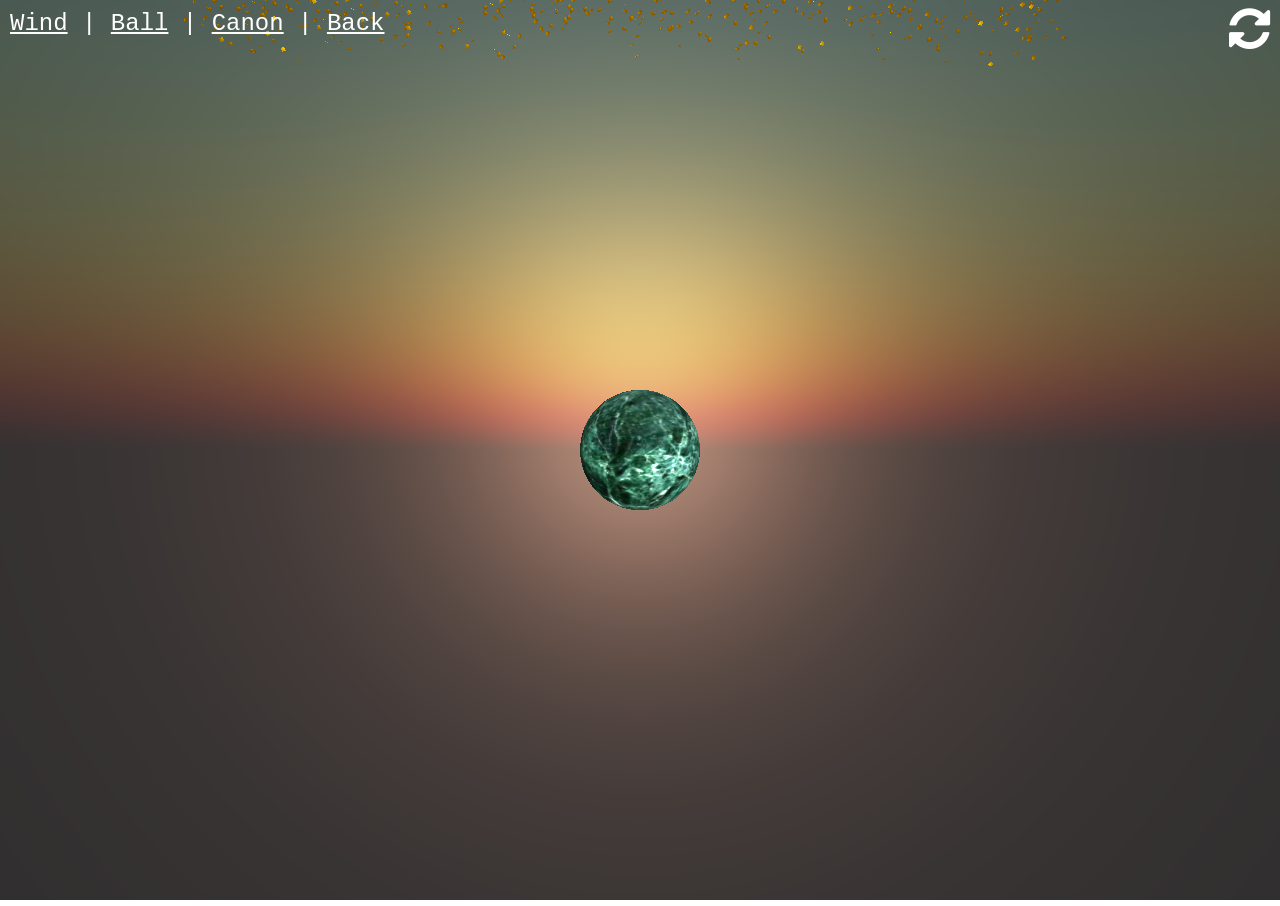
==== index_ball.html @ 3a72fa92 "first commit" ====
<!DOCTYPE html>
<html lang="en">
<head>
	<title>Mos-projekt</title>
	<meta charset="utf-8">
	<meta name="viewport" content="width=device-width, user-scalable=no, minimum-scale=1.0, maximum-scale=1.0">
	<link rel="stylesheet" href="https://maxcdn.bootstrapcdn.com/font-awesome/4.5.0/css/font-awesome.min.css">
	<link rel="stylesheet" type="text/css" href="css/style.css">
</head>
<body>
	<div id="info"> 
			<a href="index_wind.html" id="wind">Wind</a> |
			<a href="index_ball.html" id="ball">Ball</a> |
			<a href="index_canon.html" id="canon">Canon</a> |
			<a href="index.html" id="back">Back</a> 
	</div>

	<div id="reload"> 
		<a href="index_ball.html" id="ball"><i class="fa fa-refresh fa-2x"></i></a> 
	</div>

	<script src="js/three.js"></script>
	<script src="js/TrackballControls.js"></script>
	<script src="js/stats.min.js"></script>
	<script src="js/Detector.js"></script>
	<script src="js/please.js"></script>
	<script src="js/three.min.js"></script>
	<script src="js/OrbitControls.js"></script>
	<script src="js/SkyShader.js"></script>
	<script src="js/dat.gui.min.js"></script>
	<script src="js/TextureLoader.js"></script>
	<script src="js/ImageLoader.js"></script>
	<script src="js/ObjectLoader.js"></script>
	<script src="js/scene_ball.js"></script>

</body>

</html>
---- css/style.css ----
body {
				font-family: Monospace;
				background-color: #ffffff;
				font-size: 24px;
				color: #ffffff;
				margin: 0px;
				overflow: hidden;
			}

			#info {
				position: absolute;
				padding: 10px;
				width: 100%;
				text-align: top-center;
			}

			#reload {
				position: absolute;
				right: 10px;
    			top: 5px;
			}

			a {

				color: #fff;
				text-decoration: underline;
				cursor: pointer;
			}

			#stats { position: absolute; top:0; left: 0 }
			#stats #fps { background: transparent !important }
			#stats #fps #fpsText { color: #aaa !important }
			#stats #fps #fpsGraph { display: none }
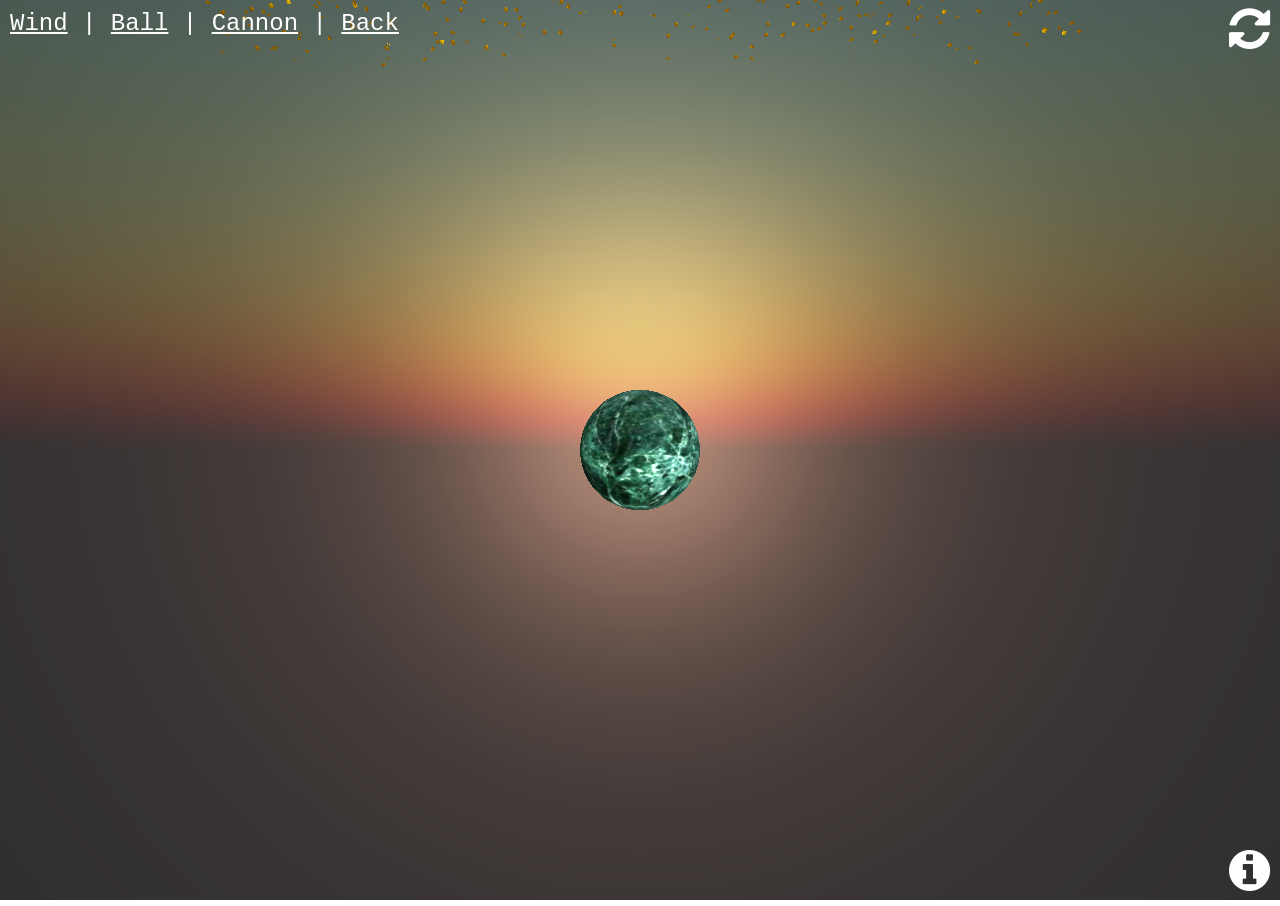
==== commit 06ae0deb: "Lägger upp glitter" ====
--- a/index_ball.html
+++ b/index_ball.html
@@ -2,7 +2,7 @@
 <!DOCTYPE html>
 <html lang="en">
 <head>
-	<title>Mos-projekt</title>
+	<title>Twilight Sparkle</title>
 	<meta charset="utf-8">
 	<meta name="viewport" content="width=device-width, user-scalable=no, minimum-scale=1.0, maximum-scale=1.0">
 	<link rel="stylesheet" href="https://maxcdn.bootstrapcdn.com/font-awesome/4.5.0/css/font-awesome.min.css">
@@ -12,7 +12,7 @@
 	<div id="info"> 
 			<a href="index_wind.html" id="wind">Wind</a> |
 			<a href="index_ball.html" id="ball">Ball</a> |
-			<a href="index_canon.html" id="canon">Canon</a> |
+			<a href="index_canon.html" id="canon">Cannon</a> |
 			<a href="index.html" id="back">Back</a> 
 	</div>
 
@@ -20,18 +20,19 @@
 		<a href="index_ball.html" id="ball"><i class="fa fa-refresh fa-2x"></i></a> 
 	</div>
 
+	<div id="info_button"> 
+		<i class="fa fa-info-circle fa-2x"></i>
+	</div>
+
 	<script src="js/three.js"></script>
 	<script src="js/TrackballControls.js"></script>
 	<script src="js/stats.min.js"></script>
 	<script src="js/Detector.js"></script>
-	<script src="js/please.js"></script>
 	<script src="js/three.min.js"></script>
 	<script src="js/OrbitControls.js"></script>
 	<script src="js/SkyShader.js"></script>
-	<script src="js/dat.gui.min.js"></script>
 	<script src="js/TextureLoader.js"></script>
 	<script src="js/ImageLoader.js"></script>
-	<script src="js/ObjectLoader.js"></script>
 	<script src="js/scene_ball.js"></script>
 
 </body>
--- a/css/style.css
+++ b/css/style.css
@@ -13,6 +13,12 @@
 				padding: 10px;
 				width: 100%;
 				text-align: top-center;
+			}
+
+			#info_button {
+				position: absolute;
+				right: 10px;
+    			bottom: 5px;
 			}
 
 			#reload {
